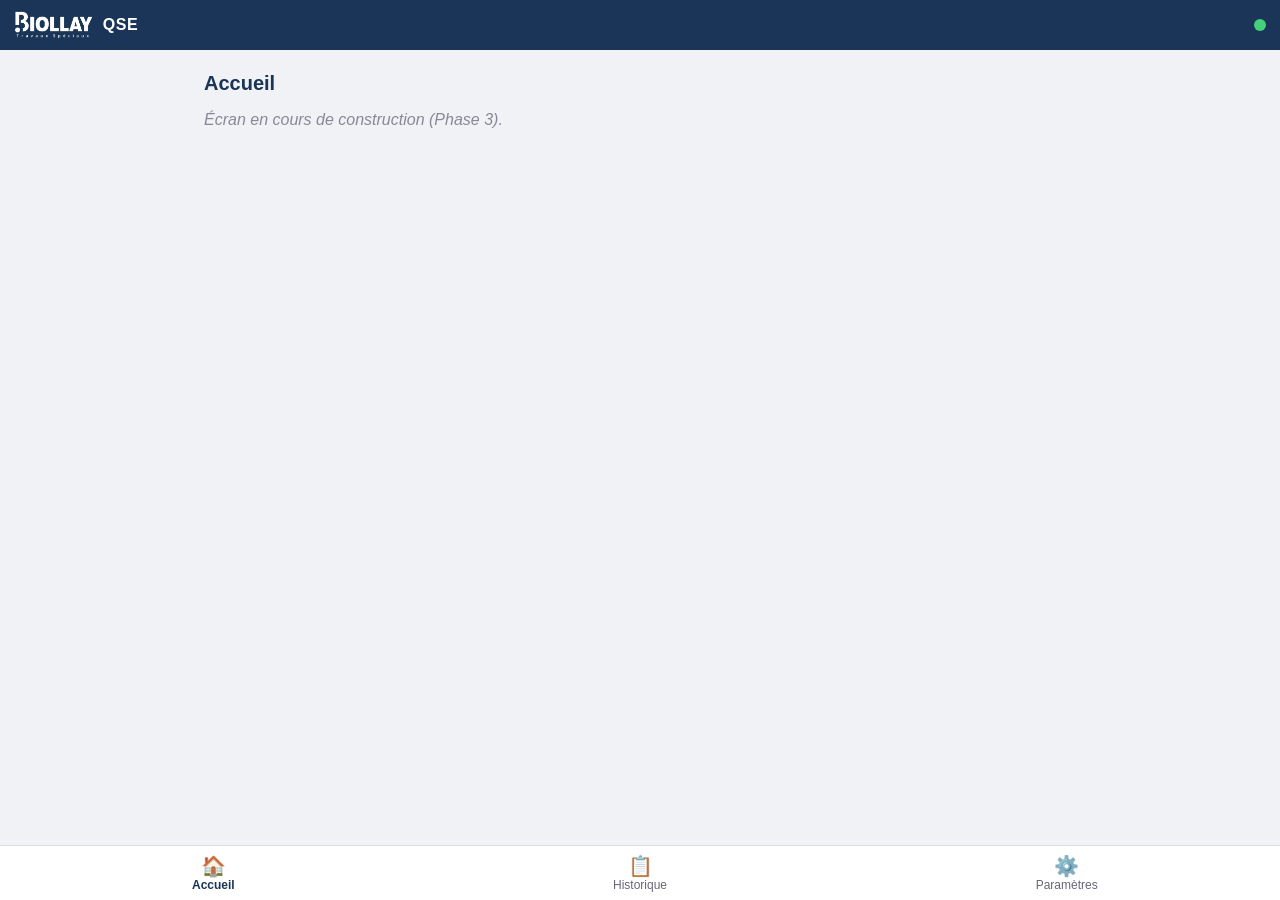
==== index.html @ 3c938b5d "Initialisation PWA : shell, manifest, service worker et IndexedDB Phase 0-2 du plan PLAN_PWA_Vanilla" ====
<!DOCTYPE html>
<html lang="fr">
<head>
  <meta charset="UTF-8">
  <meta name="viewport" content="width=device-width, initial-scale=1, maximum-scale=1, user-scalable=no">
  <meta name="theme-color" content="#1A3557">
  <meta name="description" content="Fiches de contrôle qualité — Travaux Spéciaux Biollay SA">

  <!-- PWA -->
  <link rel="manifest" href="manifest.webmanifest">
  <link rel="icon" href="icons/icon.svg" type="image/svg+xml">

  <!-- iOS : installation en plein écran -->
  <meta name="apple-mobile-web-app-capable" content="yes">
  <meta name="apple-mobile-web-app-status-bar-style" content="black-translucent">
  <meta name="apple-mobile-web-app-title" content="QSE Biollay">
  <link rel="apple-touch-icon" href="icons/icon.svg">

  <link rel="stylesheet" href="css/style.css">

  <title>QSE Biollay</title>
</head>
<body>
  <header class="topbar">
    <img class="topbar__logo" src="icons/logo-biollay.png" alt="Biollay">
    <span class="topbar__title">QSE</span>
    <span id="reseau" class="topbar__net" title="Statut réseau"></span>
  </header>

  <main id="ecran"></main>

  <nav class="tabbar">
    <a class="tabbar__item" href="#/" data-route="/">
      <span class="tabbar__icone">🏠</span>Accueil
    </a>
    <a class="tabbar__item" href="#/historique" data-route="/historique">
      <span class="tabbar__icone">📋</span>Historique
    </a>
    <a class="tabbar__item" href="#/parametres" data-route="/parametres">
      <span class="tabbar__icone">⚙️</span>Paramètres
    </a>
  </nav>

  <script type="module" src="js/app.js"></script>
</body>
</html>
---- css/style.css ----
/* Application QSE Biollay — feuille de style mobile-first.
   Palette : bleu foncé #1A3557, blanc, gris clair. */

:root {
  --bleu: #1A3557;
  --bleu-clair: #2a4d7a;
  --gris: #f0f2f5;
  --gris-bord: #d8dde3;
  --texte: #1c2530;
  --vert: #228B22;
  --rouge: #c0392b;
  --rayon: 10px;
}

* { box-sizing: border-box; }

html, body {
  height: 100%;
}

body {
  margin: 0;
  font-family: -apple-system, "Segoe UI", Roboto, Helvetica, Arial, sans-serif;
  color: var(--texte);
  background: var(--gris);
  -webkit-text-size-adjust: 100%;
}

/* --- Barre supérieure --- */
.topbar {
  position: sticky; top: 0; z-index: 20;
  display: flex; align-items: center; gap: 10px;
  background: var(--bleu); color: #fff;
  padding: 10px 14px;
}
.topbar__logo {
  height: 30px; width: auto;
  /* logo Biollay en rouge sur fond bleu : on le passe en blanc pour la lisibilité */
  filter: brightness(0) invert(1);
}
.topbar__title { flex: 1; font-size: 16px; font-weight: 600; letter-spacing: .5px; }
.topbar__net { width: 12px; height: 12px; border-radius: 50%; background: #888; flex: none; }
.topbar__net.online { background: #43d17a; }
.topbar__net.offline { background: #e0a800; }

/* --- Contenu --- */
#ecran { padding: 16px 14px 90px; max-width: 900px; margin: 0 auto; }
.page-title { font-size: 20px; margin: 6px 0 14px; color: var(--bleu); }
.page-title small { font-weight: 400; color: #667; font-size: 14px; }
.page-subtitle { font-size: 16px; margin: 22px 0 10px; color: var(--bleu); }
.vide { color: #889; font-style: italic; }

/* --- Barre de navigation inférieure --- */
.tabbar {
  position: fixed; bottom: 0; left: 0; right: 0; z-index: 20;
  display: flex;
  background: #fff; border-top: 1px solid var(--gris-bord);
  padding-bottom: env(safe-area-inset-bottom, 0);
}
.tabbar__item {
  flex: 1; text-align: center; padding: 10px 4px 8px;
  text-decoration: none; color: #667; font-size: 12px;
}
.tabbar__item.actif { color: var(--bleu); font-weight: 600; }
.tabbar__icone { display: block; font-size: 20px; line-height: 1; margin-bottom: 2px; }

/* --- Écran d'accueil --- */
.grille-boutons { display: grid; grid-template-columns: 1fr 1fr; gap: 12px; }
.carte-fiche {
  display: flex; flex-direction: column; justify-content: center;
  min-height: 96px; padding: 14px;
  background: var(--bleu); color: #fff; text-decoration: none;
  border-radius: var(--rayon); box-shadow: 0 2px 5px rgba(0,0,0,.12);
}
.carte-fiche:active { background: var(--bleu-clair); }
.carte-fiche__label { font-weight: 600; font-size: 15px; }
.carte-fiche__sous { font-size: 12px; opacity: .8; margin-top: 4px; }

.rappel {
  background: #fff3cd; border: 1px solid #ffe69c; color: #664d03;
  padding: 10px 12px; border-radius: var(--rayon); margin-bottom: 14px;
}
.rappel a { color: #664d03; }

/* --- Listes de fiches --- */
.liste-fiches { list-style: none; padding: 0; margin: 0; }
.liste-fiches li { margin-bottom: 8px; }
.liste-fiches a {
  display: grid; grid-template-columns: 1fr auto; align-items: center;
  background: #fff; border: 1px solid var(--gris-bord);
  border-radius: var(--rayon); padding: 12px; text-decoration: none; color: var(--texte);
}
.liste-fiches__titre { font-weight: 600; grid-column: 1; }
.liste-fiches__meta { grid-column: 1; font-size: 13px; color: #667; margin-top: 2px; }
.badge {
  grid-row: 1 / span 2; grid-column: 2;
  font-size: 11px; padding: 4px 8px; border-radius: 20px; text-transform: capitalize;
  background: var(--gris); color: #445;
}
.badge--brouillon { background: #e7ecf3; color: #445; }
.badge--complet { background: #d4e7ff; color: #0b4a8a; }
.badge--envoye { background: #d8f3df; color: #1c6b34; }
.badge--conforme { background: #d8f3df; color: #1c6b34; }
.badge--non-conforme { background: #fbe1de; color: var(--rouge); }
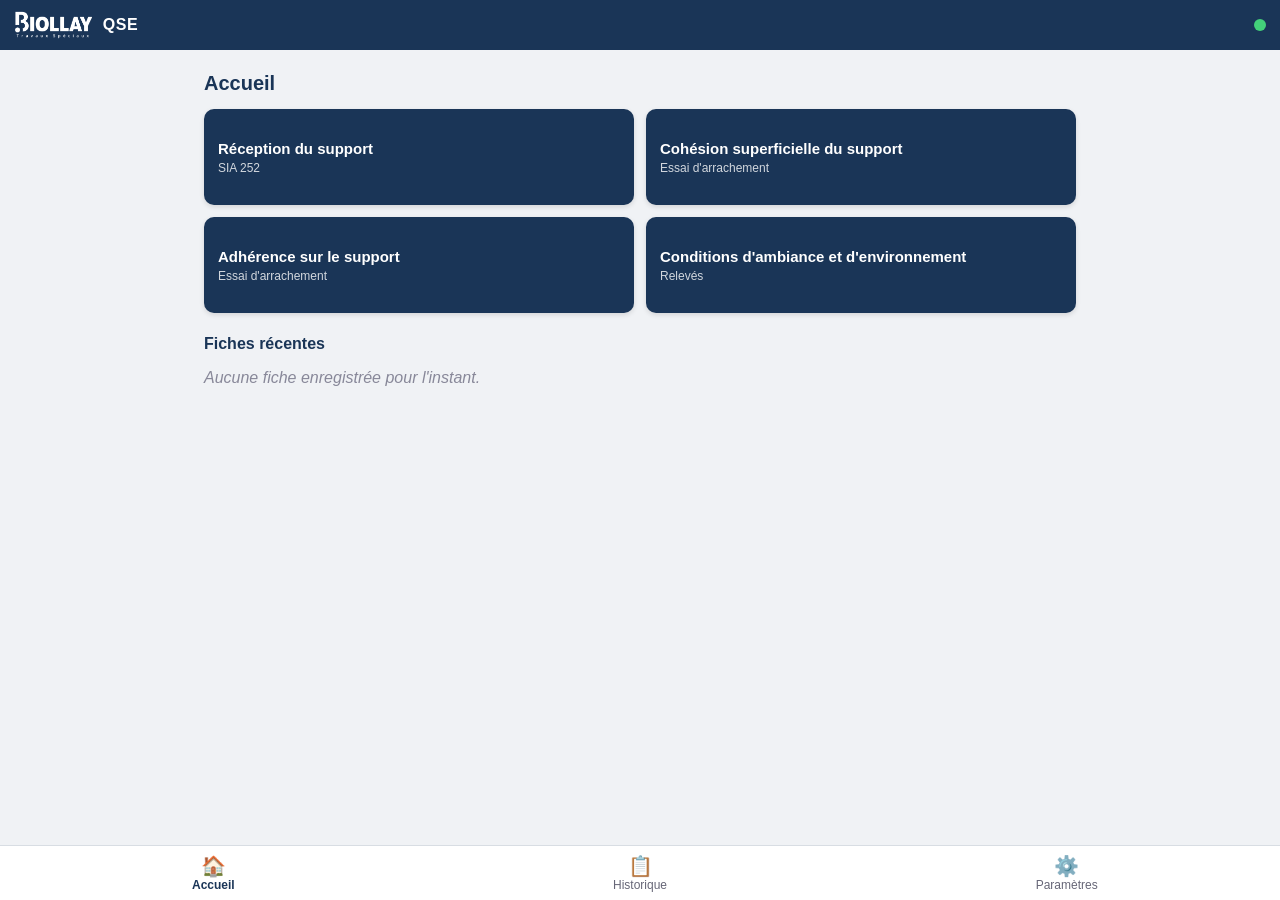
==== commit 943316c9: "Phase 6 : enregistrement des fiches, generation PDF et ecran de consultation - js/pdf.js : port manu" ====
--- a/index.html
+++ b/index.html
@@ -41,6 +41,7 @@
     </a>
   </nav>
 
+  <script src="vendor/jspdf.umd.min.js"></script>
   <script type="module" src="js/app.js"></script>
 </body>
 </html>
--- a/css/style.css
+++ b/css/style.css
@@ -102,3 +102,90 @@
 .badge--envoye { background: #d8f3df; color: #1c6b34; }
 .badge--conforme { background: #d8f3df; color: #1c6b34; }
 .badge--non-conforme { background: #fbe1de; color: var(--rouge); }
+
+/* --- Formulaires --- */
+.champ { display: flex; flex-direction: column; gap: 4px; margin-bottom: 12px; }
+.champ label { font-size: 13px; font-weight: 600; color: var(--bleu); }
+.champ input, .champ select {
+  font-size: 15px; padding: 9px 10px;
+  border: 1px solid var(--gris-bord); border-radius: var(--rayon);
+  background: #fff; color: var(--texte); width: 100%;
+}
+.grille-champs {
+  display: grid; grid-template-columns: 1fr 1fr; gap: 0 12px;
+}
+@media (max-width: 480px) {
+  .grille-champs { grid-template-columns: 1fr; }
+}
+
+.radio-group { display: flex; gap: 16px; padding: 6px 0; }
+.radio-group label { font-weight: 400; display: flex; align-items: center; gap: 6px; }
+
+/* Tableaux de mesures */
+.tableau-conteneur { overflow-x: auto; margin-bottom: 10px; -webkit-overflow-scrolling: touch; }
+.tableau-mesures { border-collapse: collapse; width: 100%; min-width: 560px; background: #fff; }
+.tableau-mesures th, .tableau-mesures td {
+  border: 1px solid var(--gris-bord); padding: 6px 8px; font-size: 13px; text-align: center;
+}
+.tableau-mesures th { background: var(--gris); color: var(--bleu); white-space: nowrap; }
+.tableau-mesures td.critere-libelle { text-align: left; min-width: 160px; }
+.tableau-mesures td.critere-radios { white-space: nowrap; }
+.tableau-mesures input, .tableau-mesures select {
+  width: 100%; min-width: 56px; padding: 4px; border: 1px solid var(--gris-bord);
+  border-radius: 6px; font-size: 13px; text-align: center; box-sizing: border-box;
+}
+.tableau-mesures input.champ-solution { min-width: 140px; text-align: left; }
+.tableau-mesures td[data-cell] { font-weight: 600; white-space: nowrap; }
+.tableau-mesures td[data-cell].conforme { color: #1c6b34; }
+.tableau-mesures td[data-cell].non-conforme { color: var(--rouge); }
+
+.legende { font-size: 13px; color: #667; font-style: italic; margin: 0 0 8px; }
+
+.bouton-icone {
+  border: none; background: transparent; color: var(--rouge);
+  font-size: 16px; cursor: pointer; padding: 2px 6px;
+}
+
+/* Bloc de résultats (essais d'arrachement) */
+.bloc-resultats {
+  background: #fff; border: 1px solid var(--gris-bord); border-radius: var(--rayon);
+  padding: 12px 14px; margin: 10px 0; font-size: 14px;
+}
+.bloc-resultats p { margin: 4px 0; }
+.bloc-resultats .seuils { font-size: 12px; color: #667; }
+
+.badge-conformite {
+  display: inline-block; padding: 6px 14px; border-radius: 20px;
+  font-weight: 600; font-size: 13px; background: var(--gris); color: #445;
+  margin-top: 8px;
+}
+.badge-conformite.conforme { background: #d8f3df; color: #1c6b34; }
+.badge-conformite.non-conforme { background: #fbe1de; color: var(--rouge); }
+
+/* Signatures */
+.signature-zone {
+  background: #fff; border: 1px solid var(--gris-bord); border-radius: var(--rayon);
+  padding: 12px 14px; margin-bottom: 14px;
+}
+.signature-zone h3 { margin: 0 0 8px; font-size: 15px; color: var(--bleu); }
+.pad-signature-conteneur { display: flex; flex-direction: column; align-items: flex-start; gap: 6px; }
+.pad-signature {
+  width: 100%; max-width: 320px; height: 140px;
+  border: 1px dashed var(--gris-bord); border-radius: var(--rayon);
+  background: #fff; touch-action: none;
+}
+
+/* Boutons */
+.btn {
+  font-size: 15px; font-weight: 600; padding: 12px 18px;
+  border: none; border-radius: var(--rayon); cursor: pointer;
+}
+.btn-principal { background: var(--bleu); color: #fff; }
+.btn-principal:active { background: var(--bleu-clair); }
+.btn-secondaire { background: var(--gris); color: var(--bleu); border: 1px solid var(--gris-bord); }
+.btn-texte { background: none; color: var(--bleu); padding: 6px 0; text-decoration: underline; }
+
+.boutons-action {
+  display: flex; gap: 10px; margin: 18px 0 10px; flex-wrap: wrap;
+}
+.boutons-action .btn { flex: 1; min-width: 140px; }
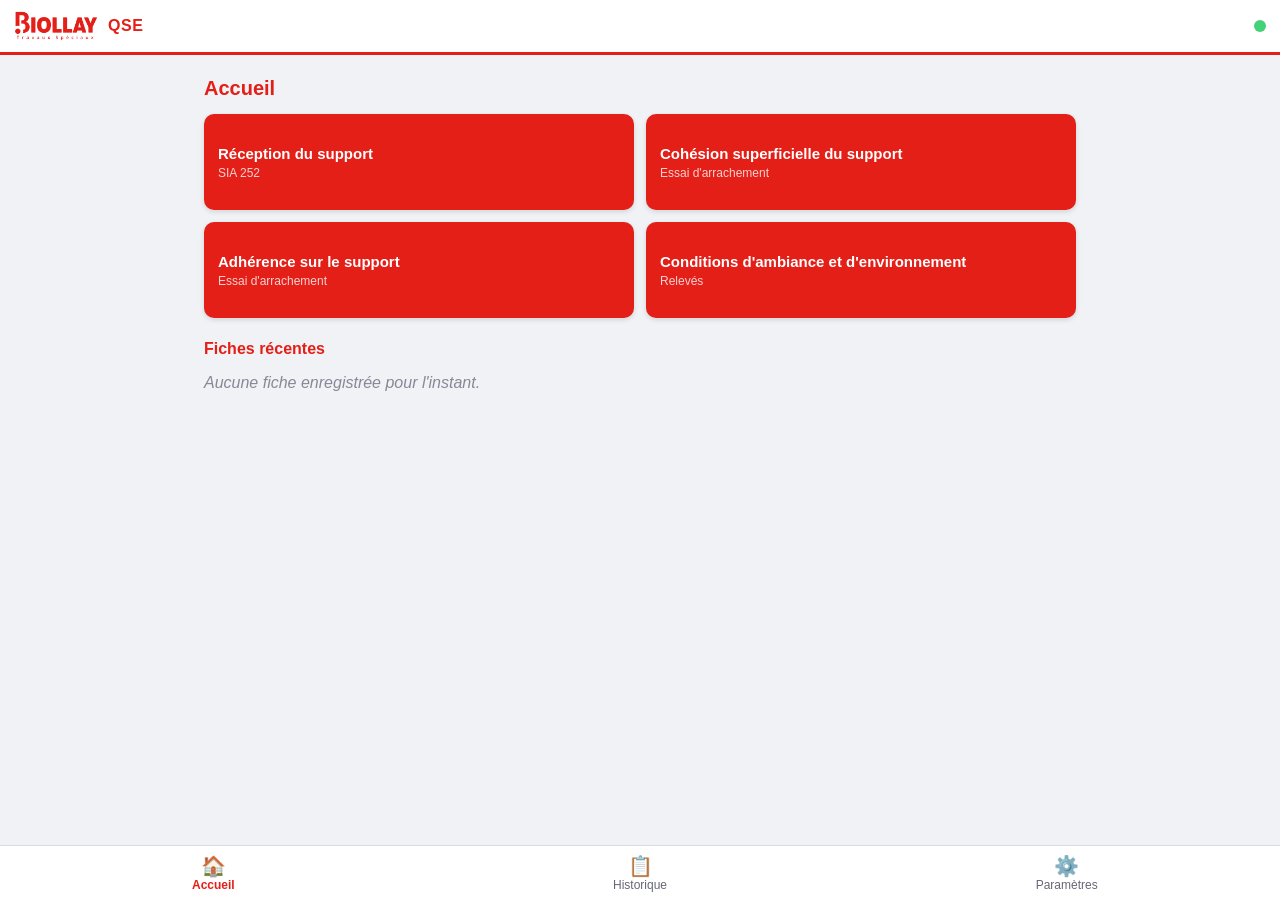
==== commit 38d366fa: "Refonte graphique (theme rouge Biollay) + README de deploiement GitHub Pages Remplace la palette ble" ====
--- a/index.html
+++ b/index.html
@@ -3,7 +3,7 @@
 <head>
   <meta charset="UTF-8">
   <meta name="viewport" content="width=device-width, initial-scale=1, maximum-scale=1, user-scalable=no">
-  <meta name="theme-color" content="#1A3557">
+  <meta name="theme-color" content="#E41F18">
   <meta name="description" content="Fiches de contrôle qualité — Travaux Spéciaux Biollay SA">
 
   <!-- PWA -->
--- a/css/style.css
+++ b/css/style.css
@@ -1,9 +1,9 @@
 /* Application QSE Biollay — feuille de style mobile-first.
-   Palette : bleu foncé #1A3557, blanc, gris clair. */
+   Palette : rouge Biollay #E41F18 (logo), blanc, gris clair. */
 
 :root {
-  --bleu: #1A3557;
-  --bleu-clair: #2a4d7a;
+  --marque: #E41F18;
+  --marque-clair: #ff5248;
   --gris: #f0f2f5;
   --gris-bord: #d8dde3;
   --texte: #1c2530;
@@ -30,24 +30,23 @@
 .topbar {
   position: sticky; top: 0; z-index: 20;
   display: flex; align-items: center; gap: 10px;
-  background: var(--bleu); color: #fff;
+  background: #fff; color: var(--marque);
   padding: 10px 14px;
+  border-bottom: 3px solid var(--marque);
 }
 .topbar__logo {
-  height: 30px; width: auto;
-  /* logo Biollay en rouge sur fond bleu : on le passe en blanc pour la lisibilité */
-  filter: brightness(0) invert(1);
-}
-.topbar__title { flex: 1; font-size: 16px; font-weight: 600; letter-spacing: .5px; }
+  height: 32px; width: auto;
+}
+.topbar__title { flex: 1; font-size: 16px; font-weight: 700; letter-spacing: .5px; color: var(--marque); }
 .topbar__net { width: 12px; height: 12px; border-radius: 50%; background: #888; flex: none; }
 .topbar__net.online { background: #43d17a; }
 .topbar__net.offline { background: #e0a800; }
 
 /* --- Contenu --- */
 #ecran { padding: 16px 14px 90px; max-width: 900px; margin: 0 auto; }
-.page-title { font-size: 20px; margin: 6px 0 14px; color: var(--bleu); }
+.page-title { font-size: 20px; margin: 6px 0 14px; color: var(--marque); }
 .page-title small { font-weight: 400; color: #667; font-size: 14px; }
-.page-subtitle { font-size: 16px; margin: 22px 0 10px; color: var(--bleu); }
+.page-subtitle { font-size: 16px; margin: 22px 0 10px; color: var(--marque); }
 .vide { color: #889; font-style: italic; }
 
 /* --- Barre de navigation inférieure --- */
@@ -61,7 +60,7 @@
   flex: 1; text-align: center; padding: 10px 4px 8px;
   text-decoration: none; color: #667; font-size: 12px;
 }
-.tabbar__item.actif { color: var(--bleu); font-weight: 600; }
+.tabbar__item.actif { color: var(--marque); font-weight: 600; }
 .tabbar__icone { display: block; font-size: 20px; line-height: 1; margin-bottom: 2px; }
 
 /* --- Écran d'accueil --- */
@@ -69,10 +68,10 @@
 .carte-fiche {
   display: flex; flex-direction: column; justify-content: center;
   min-height: 96px; padding: 14px;
-  background: var(--bleu); color: #fff; text-decoration: none;
+  background: var(--marque); color: #fff; text-decoration: none;
   border-radius: var(--rayon); box-shadow: 0 2px 5px rgba(0,0,0,.12);
 }
-.carte-fiche:active { background: var(--bleu-clair); }
+.carte-fiche:active { background: var(--marque-clair); }
 .carte-fiche__label { font-weight: 600; font-size: 15px; }
 .carte-fiche__sous { font-size: 12px; opacity: .8; margin-top: 4px; }
 
@@ -81,6 +80,10 @@
   padding: 10px 12px; border-radius: var(--rayon); margin-bottom: 14px;
 }
 .rappel a { color: #664d03; }
+.rappel--install {
+  display: flex; align-items: center; justify-content: space-between; gap: 10px; flex-wrap: wrap;
+}
+.rappel--install .btn { padding: 8px 14px; font-size: 14px; }
 
 /* --- Listes de fiches --- */
 .liste-fiches { list-style: none; padding: 0; margin: 0; }
@@ -98,14 +101,14 @@
   background: var(--gris); color: #445;
 }
 .badge--brouillon { background: #e7ecf3; color: #445; }
-.badge--complet { background: #d4e7ff; color: #0b4a8a; }
+.badge--complet { background: #ffe9cc; color: #9a4d00; }
 .badge--envoye { background: #d8f3df; color: #1c6b34; }
 .badge--conforme { background: #d8f3df; color: #1c6b34; }
 .badge--non-conforme { background: #fbe1de; color: var(--rouge); }
 
 /* --- Formulaires --- */
 .champ { display: flex; flex-direction: column; gap: 4px; margin-bottom: 12px; }
-.champ label { font-size: 13px; font-weight: 600; color: var(--bleu); }
+.champ label { font-size: 13px; font-weight: 600; color: var(--marque); }
 .champ input, .champ select {
   font-size: 15px; padding: 9px 10px;
   border: 1px solid var(--gris-bord); border-radius: var(--rayon);
@@ -127,7 +130,7 @@
 .tableau-mesures th, .tableau-mesures td {
   border: 1px solid var(--gris-bord); padding: 6px 8px; font-size: 13px; text-align: center;
 }
-.tableau-mesures th { background: var(--gris); color: var(--bleu); white-space: nowrap; }
+.tableau-mesures th { background: var(--gris); color: var(--marque); white-space: nowrap; }
 .tableau-mesures td.critere-libelle { text-align: left; min-width: 160px; }
 .tableau-mesures td.critere-radios { white-space: nowrap; }
 .tableau-mesures input, .tableau-mesures select {
@@ -167,7 +170,7 @@
   background: #fff; border: 1px solid var(--gris-bord); border-radius: var(--rayon);
   padding: 12px 14px; margin-bottom: 14px;
 }
-.signature-zone h3 { margin: 0 0 8px; font-size: 15px; color: var(--bleu); }
+.signature-zone h3 { margin: 0 0 8px; font-size: 15px; color: var(--marque); }
 .pad-signature-conteneur { display: flex; flex-direction: column; align-items: flex-start; gap: 6px; }
 .pad-signature {
   width: 100%; max-width: 320px; height: 140px;
@@ -180,12 +183,46 @@
   font-size: 15px; font-weight: 600; padding: 12px 18px;
   border: none; border-radius: var(--rayon); cursor: pointer;
 }
-.btn-principal { background: var(--bleu); color: #fff; }
-.btn-principal:active { background: var(--bleu-clair); }
-.btn-secondaire { background: var(--gris); color: var(--bleu); border: 1px solid var(--gris-bord); }
-.btn-texte { background: none; color: var(--bleu); padding: 6px 0; text-decoration: underline; }
+.btn-principal { background: var(--marque); color: #fff; }
+.btn-principal:active { background: var(--marque-clair); }
+.btn-secondaire { background: var(--gris); color: var(--marque); border: 1px solid var(--gris-bord); }
+.btn-texte { background: none; color: var(--marque); padding: 6px 0; text-decoration: underline; }
+.btn--desactive { opacity: .5; pointer-events: none; }
 
 .boutons-action {
   display: flex; gap: 10px; margin: 18px 0 10px; flex-wrap: wrap;
 }
 .boutons-action .btn { flex: 1; min-width: 140px; }
+
+/* --- Historique : filtres --- */
+.filtres { display: flex; gap: 10px; margin-bottom: 14px; flex-wrap: wrap; }
+.champ-filtre {
+  flex: 1; min-width: 140px; font-size: 14px; padding: 9px 10px;
+  border: 1px solid var(--gris-bord); border-radius: var(--rayon);
+  background: #fff; color: var(--texte);
+}
+
+/* --- Paramètres : onglets, ajout, listes --- */
+.onglets-param { display: flex; gap: 8px; margin-bottom: 6px; }
+.onglet-param {
+  flex: 1; font-size: 14px; font-weight: 600; padding: 10px;
+  border: 1px solid var(--gris-bord); border-radius: var(--rayon);
+  background: #fff; color: #667; cursor: pointer;
+}
+.onglet-param.actif { background: var(--marque); color: #fff; border-color: var(--marque); }
+
+.ligne-ajout { display: flex; gap: 8px; margin: 12px 0; flex-wrap: wrap; }
+.ligne-ajout input {
+  flex: 1; min-width: 120px; font-size: 15px; padding: 9px 10px;
+  border: 1px solid var(--gris-bord); border-radius: var(--rayon);
+  background: #fff; color: var(--texte);
+}
+.ligne-ajout .btn { flex: none; }
+
+.liste-param { list-style: none; padding: 0; margin: 0; }
+.liste-param li {
+  display: flex; justify-content: space-between; align-items: center;
+  background: #fff; border: 1px solid var(--gris-bord);
+  border-radius: var(--rayon); padding: 10px 12px; margin-bottom: 8px;
+}
+.liste-param li em { font-style: normal; color: #667; }
